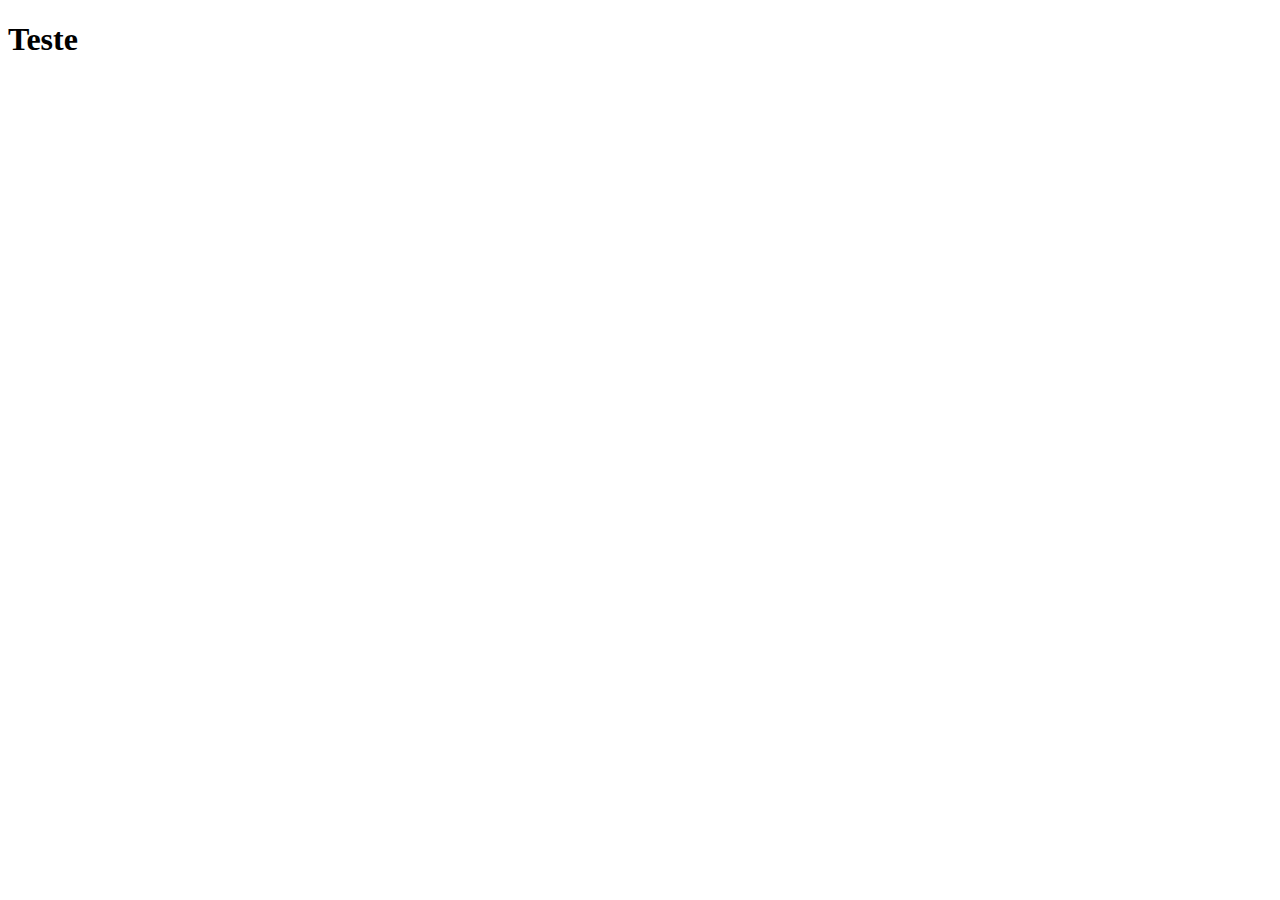
==== index.html @ 71e0072a "Adição index geral" ====
<!DOCTYPE html>
<html lang="en">
<head>
    <meta charset="UTF-8">
    <meta http-equiv="X-UA-Compatible" content="IE=edge">
    <meta name="viewport" content="width=device-width, initial-scale=1.0">
    <title>Teste</title>
</head>
<body>
    <h1>Teste</h1>
</body>
</html>
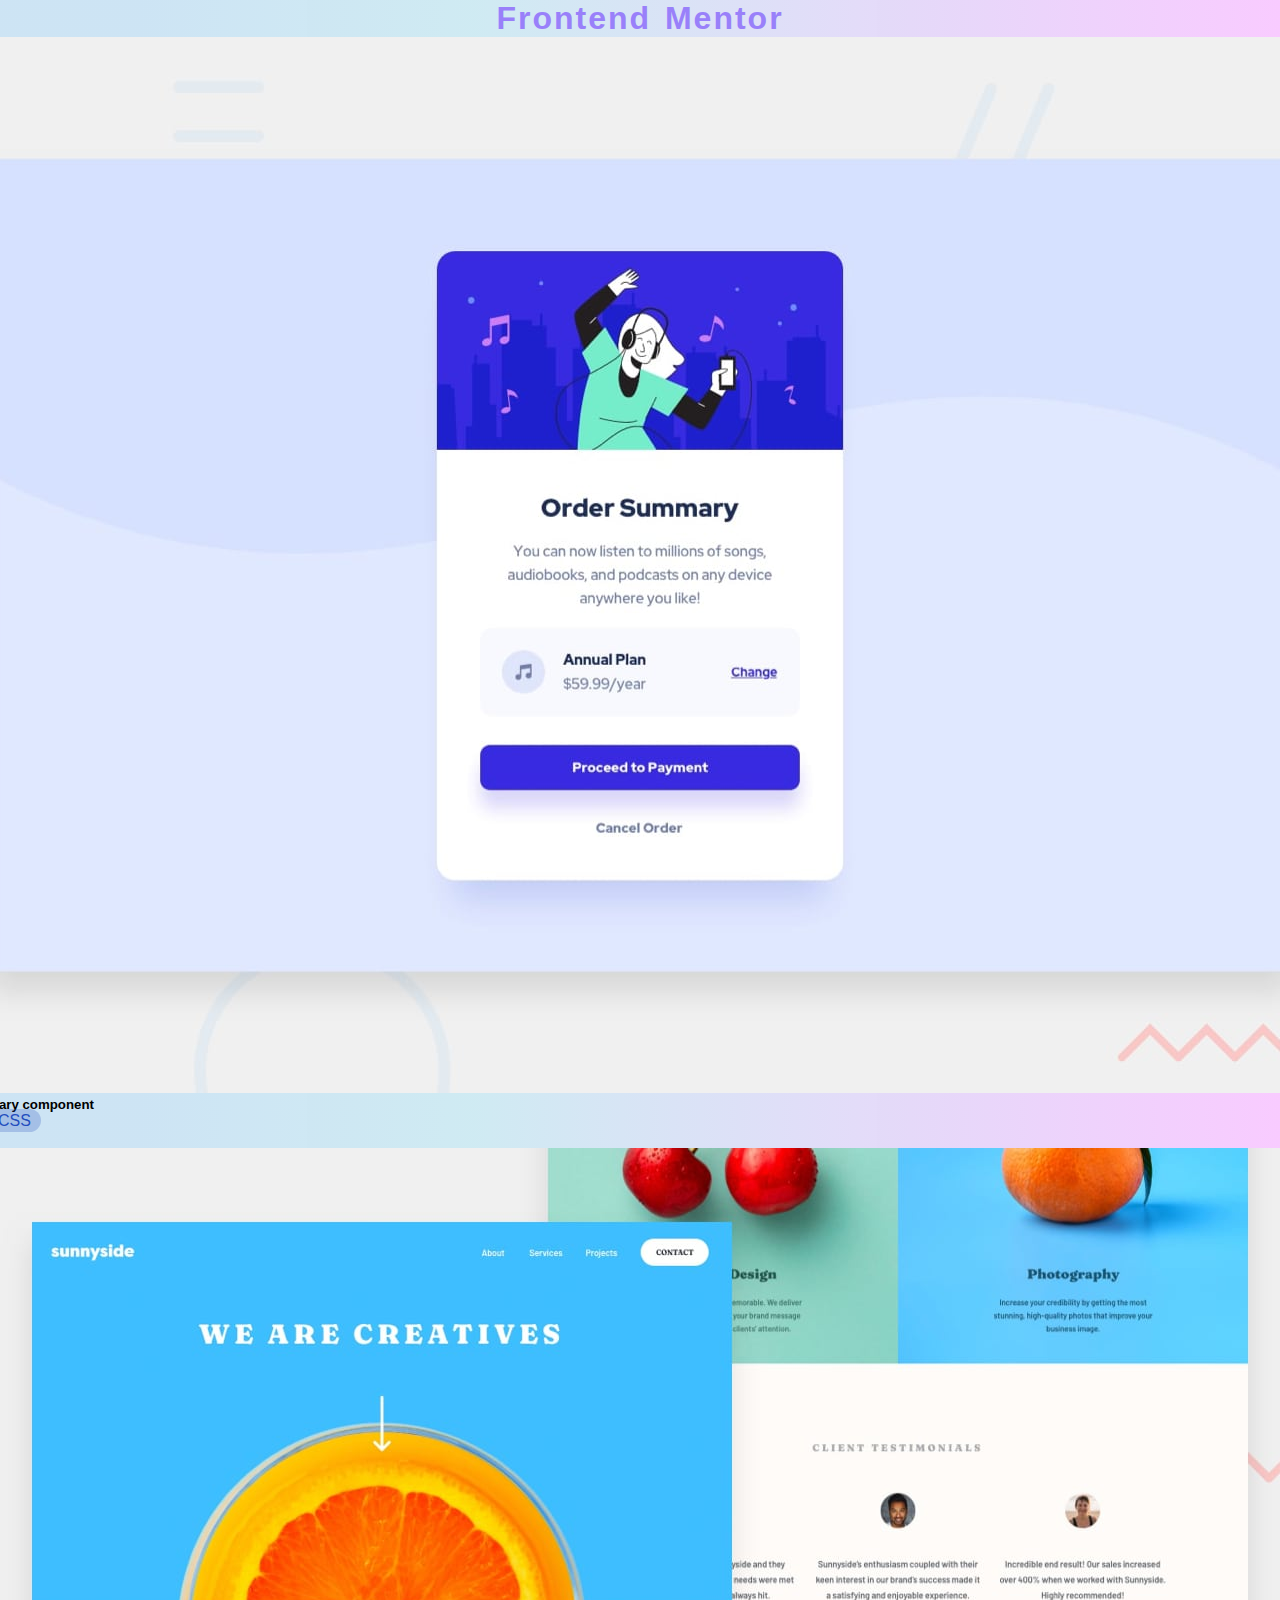
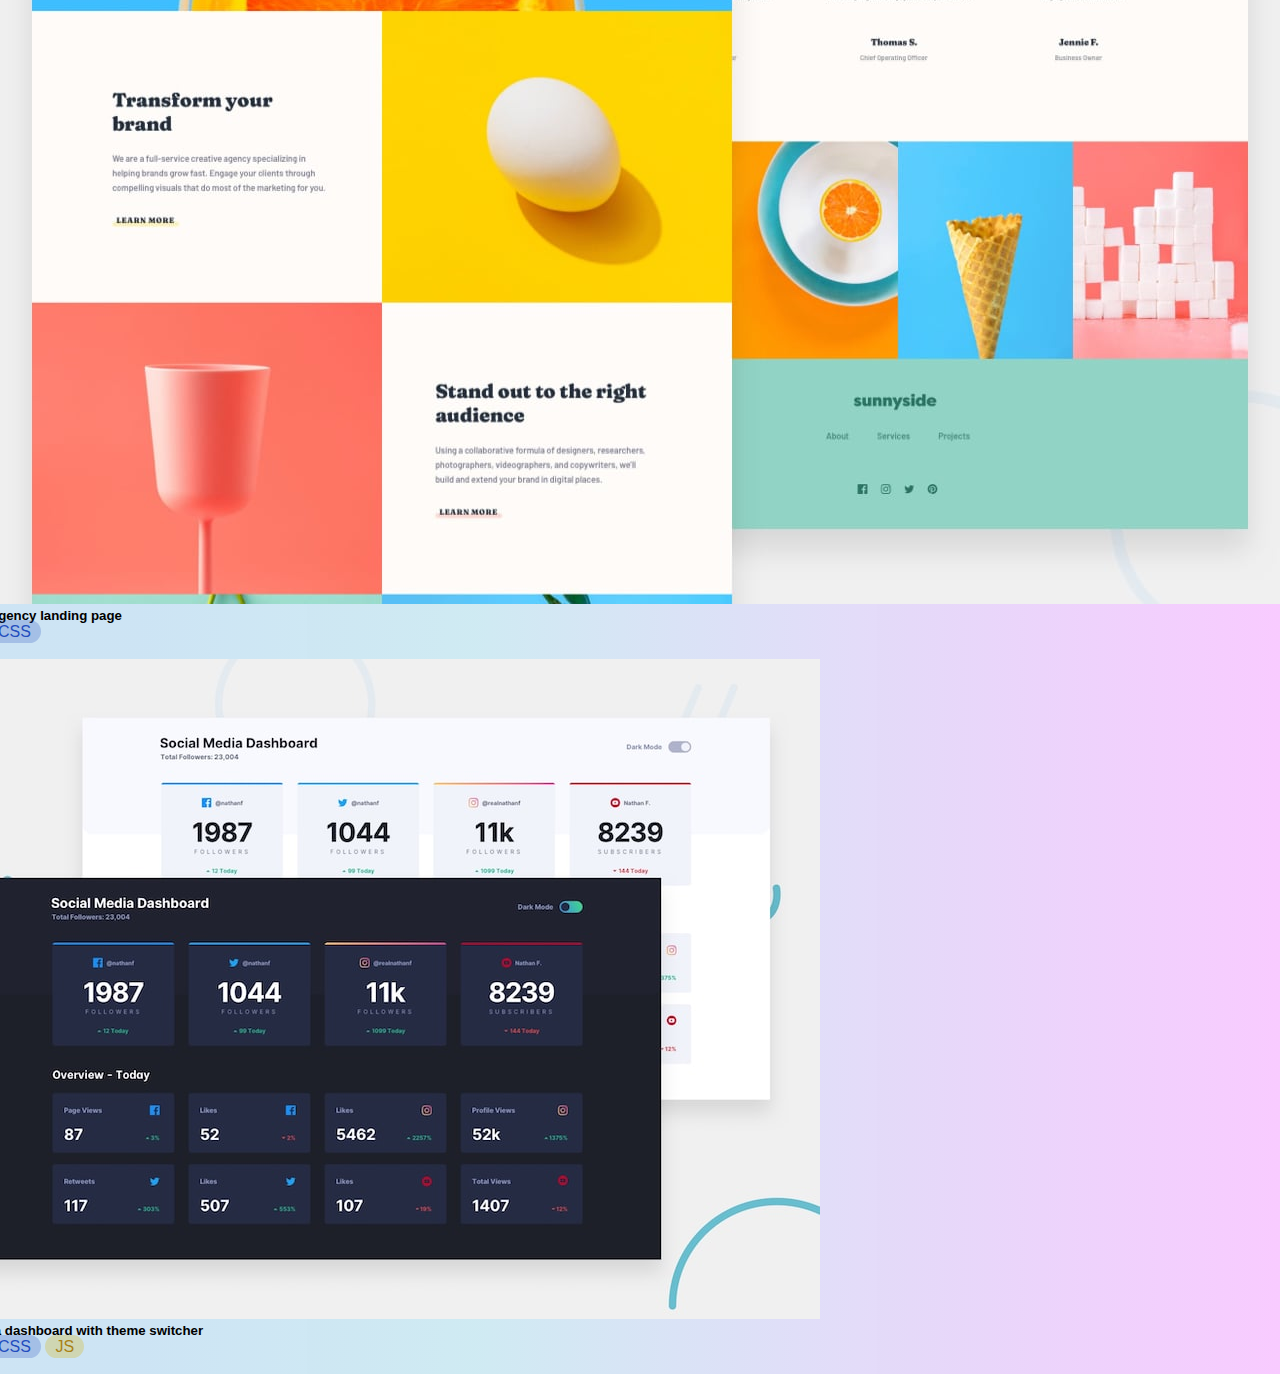
==== commit ff7fe092: "index com listagem de projetos" ====
--- a/index.html
+++ b/index.html
@@ -4,9 +4,56 @@
     <meta charset="UTF-8">
     <meta http-equiv="X-UA-Compatible" content="IE=edge">
     <meta name="viewport" content="width=device-width, initial-scale=1.0">
-    <title>Teste</title>
+    <title>Frontend Mentor</title>
+    <link href="https://cdn.jsdelivr.net/npm/bootstrap@5.1.3/dist/css/bootstrap.min.css" rel="stylesheet" integrity="sha384-1BmE4kWBq78iYhFldvKuhfTAU6auU8tT94WrHftjDbrCEXSU1oBoqyl2QvZ6jIW3" crossorigin="anonymous">
+    <link rel="stylesheet" type="text/css" href="style.css">
+    <script src="https://cdn.jsdelivr.net/npm/bootstrap@5.1.3/dist/js/bootstrap.bundle.min.js" integrity="sha384-ka7Sk0Gln4gmtz2MlQnikT1wXgYsOg+OMhuP+IlRH9sENBO0LRn5q+8nbTov4+1p" crossorigin="anonymous" defer></script>
 </head>
 <body>
-    <h1>Teste</h1>
+    <div class="container-fluid">
+        <h1 class="mt-5 mb-5 title">Frontend Mentor</h1>
+        <div class="row mt-3">
+            <div class="col-12 col-md-6 col-lg-3">
+                <div class="col-12 card">
+                    <img class="card-img-top" src="desafio-01/design/desktop-preview.jpg" alt="Card image cap">
+                    <div class="card-body">
+                    <h5 class="card-title">Order summary component &nbsp;&nbsp;&nbsp;&nbsp;&nbsp;&nbsp;&nbsp;</h5>
+                    <div class="categories">
+                        <label class="label-html">HTML</label>
+                        <label class="label-css">CSS</label>
+                    </div>
+                    <a href="https://bruna-nunes.github.io/frontendmentor/desafio-01/" class="btn btn-primary">Ver projeto</a>
+                    </div>
+                </div>
+            </div>
+            <div class="col-12 col-md-6 col-lg-3">
+                <div class="col-12 card">
+                    <img class="card-img-top" src="desafio-02/design/desktop-preview.jpg" alt="Card image cap">
+                    <div class="card-body">
+                        <h5 class="card-title">Sunnyside agency landing page</h5>
+                        <div class="categories">
+                            <label class="label-html">HTML</label>
+                            <label class="label-css">CSS</label>
+                        </div>
+                        <a href="https://bruna-nunes.github.io/frontendmentor/desafio-02/" class="btn btn-primary">Ver projeto</a>
+                    </div>
+                </div>
+            </div>
+            <div class="col-12 col-md-6 col-lg-3">
+                <div class="col-12 card">
+                    <img class="card-img-top" src="desafio-03/design/desktop-preview.jpg" alt="Card image cap">
+                    <div class="card-body">
+                        <h5 class="card-title">Social media dashboard with theme switcher</h5>
+                        <div class="categories">
+                            <label class="label-html">HTML</label>
+                            <label class="label-css">CSS</label>
+                            <label class="label-js">JS</label>
+                        </div>
+                        <a href="https://bruna-nunes.github.io/frontendmentor/desafio-03/" class="btn btn-primary">Ver projeto</a>
+                    </div>
+                </div>
+            </div>
+        </div>
+    </div>
 </body>
 </html>--- a/style.css
+++ b/style.css
@@ -0,0 +1,60 @@
+* {
+    margin: 0;
+    padding: 0;
+}
+
+body {
+    font-family: 'Inter', sans-serif;
+    background: rgb(0,118,200);
+    background: linear-gradient(90deg, rgba(0,118,200,0.196516106442577) 11%, rgba(16,153,193,0.19931722689075626) 37%, rgba(222,0,255,0.2049194677871149) 100%);
+}
+
+.container-fluid {
+    display: flex;
+    justify-content: center;
+    flex-direction: column;
+    align-items: center;
+}
+
+.title {
+    font-weight: 900;
+    color: #9980FA;
+    letter-spacing: 2px;
+    word-spacing: 3px;
+}
+
+.card {
+    border-radius: 10px;
+}
+
+label {
+    padding: 3px 10px 3px 10px;
+    border-radius: 15px;
+}
+
+
+.label-html {
+    color: rgb(211, 81, 72);
+    background-color: rgba(211, 81, 72, 0.267);
+}
+
+.label-css {
+    color: rgb(35, 77, 190);
+    background-color: rgba(35, 76, 190, 0.24);
+}
+
+.label-js {
+    color: rgb(168, 129, 20);
+    background-color: rgba(214, 179, 22, 0.295);
+}
+
+.btn-primary {
+    margin-top: 20px;
+    background-color: #9980FA;
+    border: none;
+    border-radius: 20px;
+}
+
+.btn-primary:hover {
+    background-color: #8169e4;
+}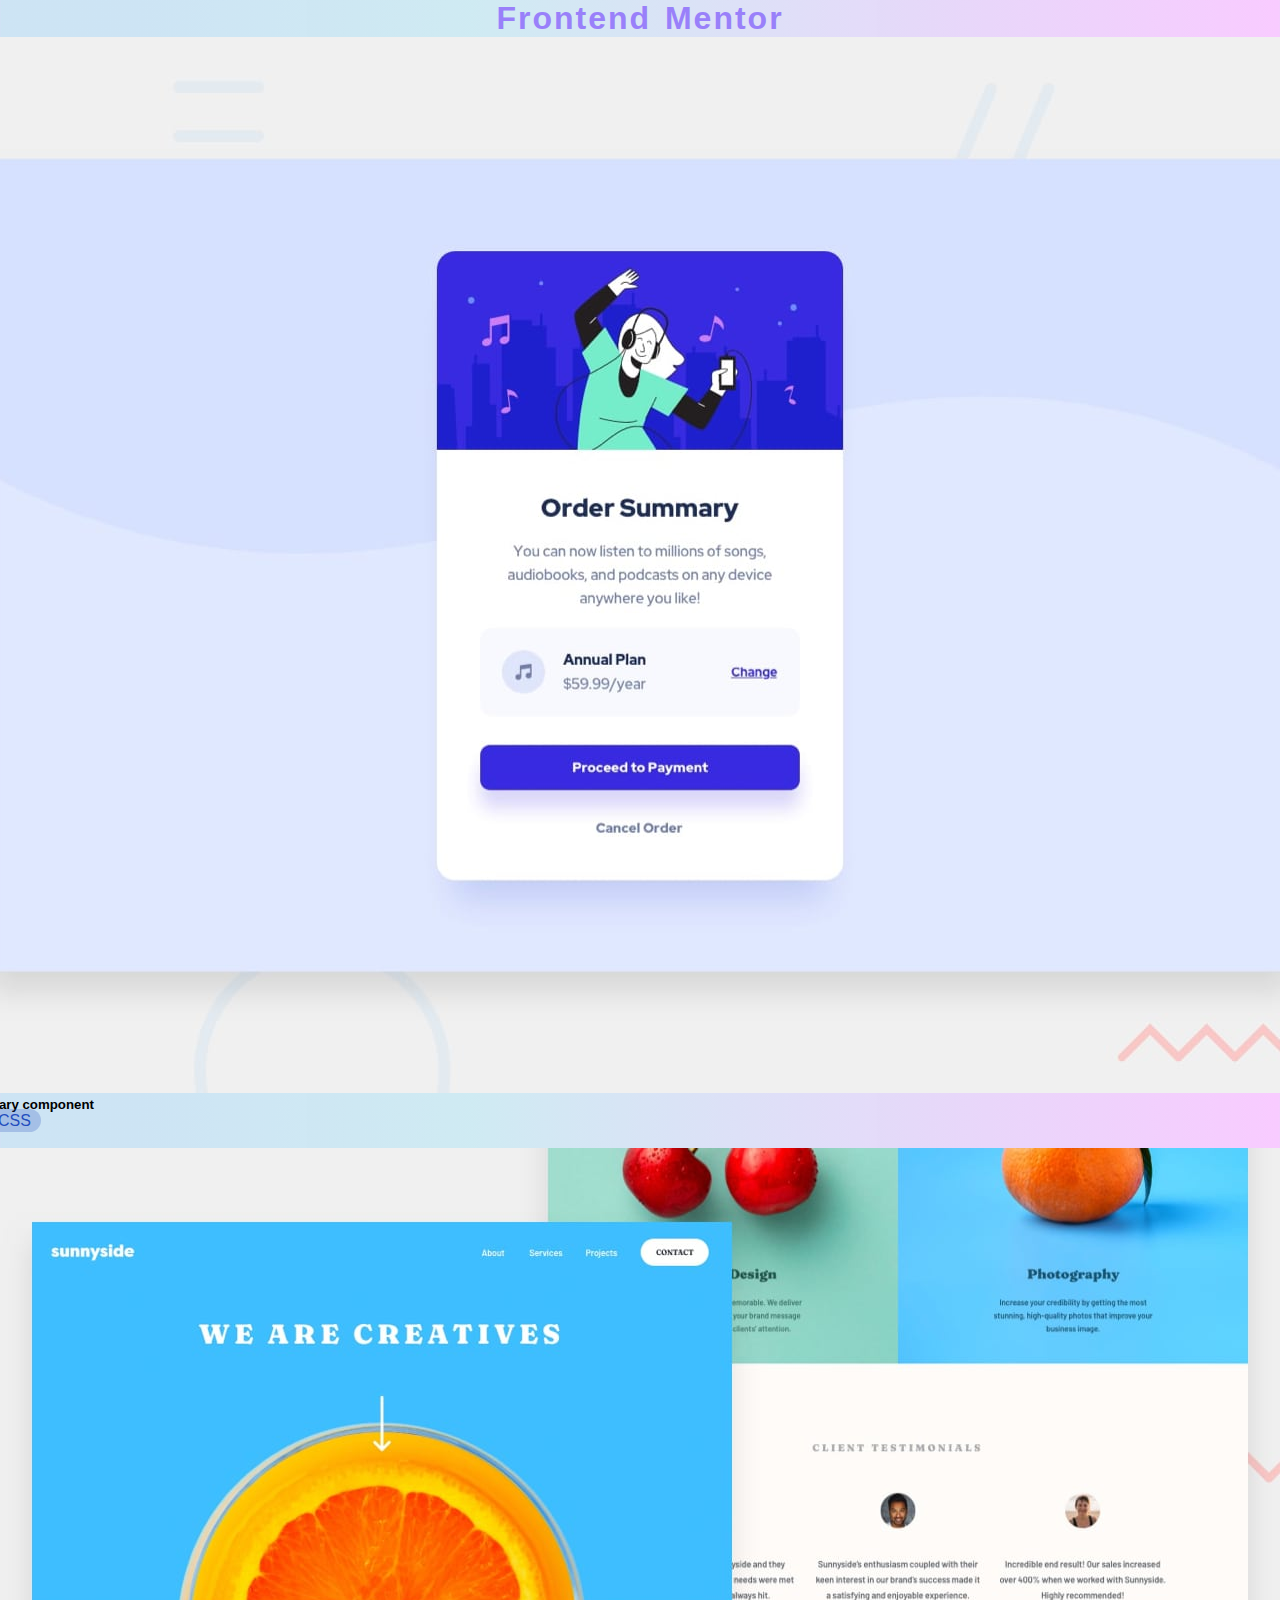
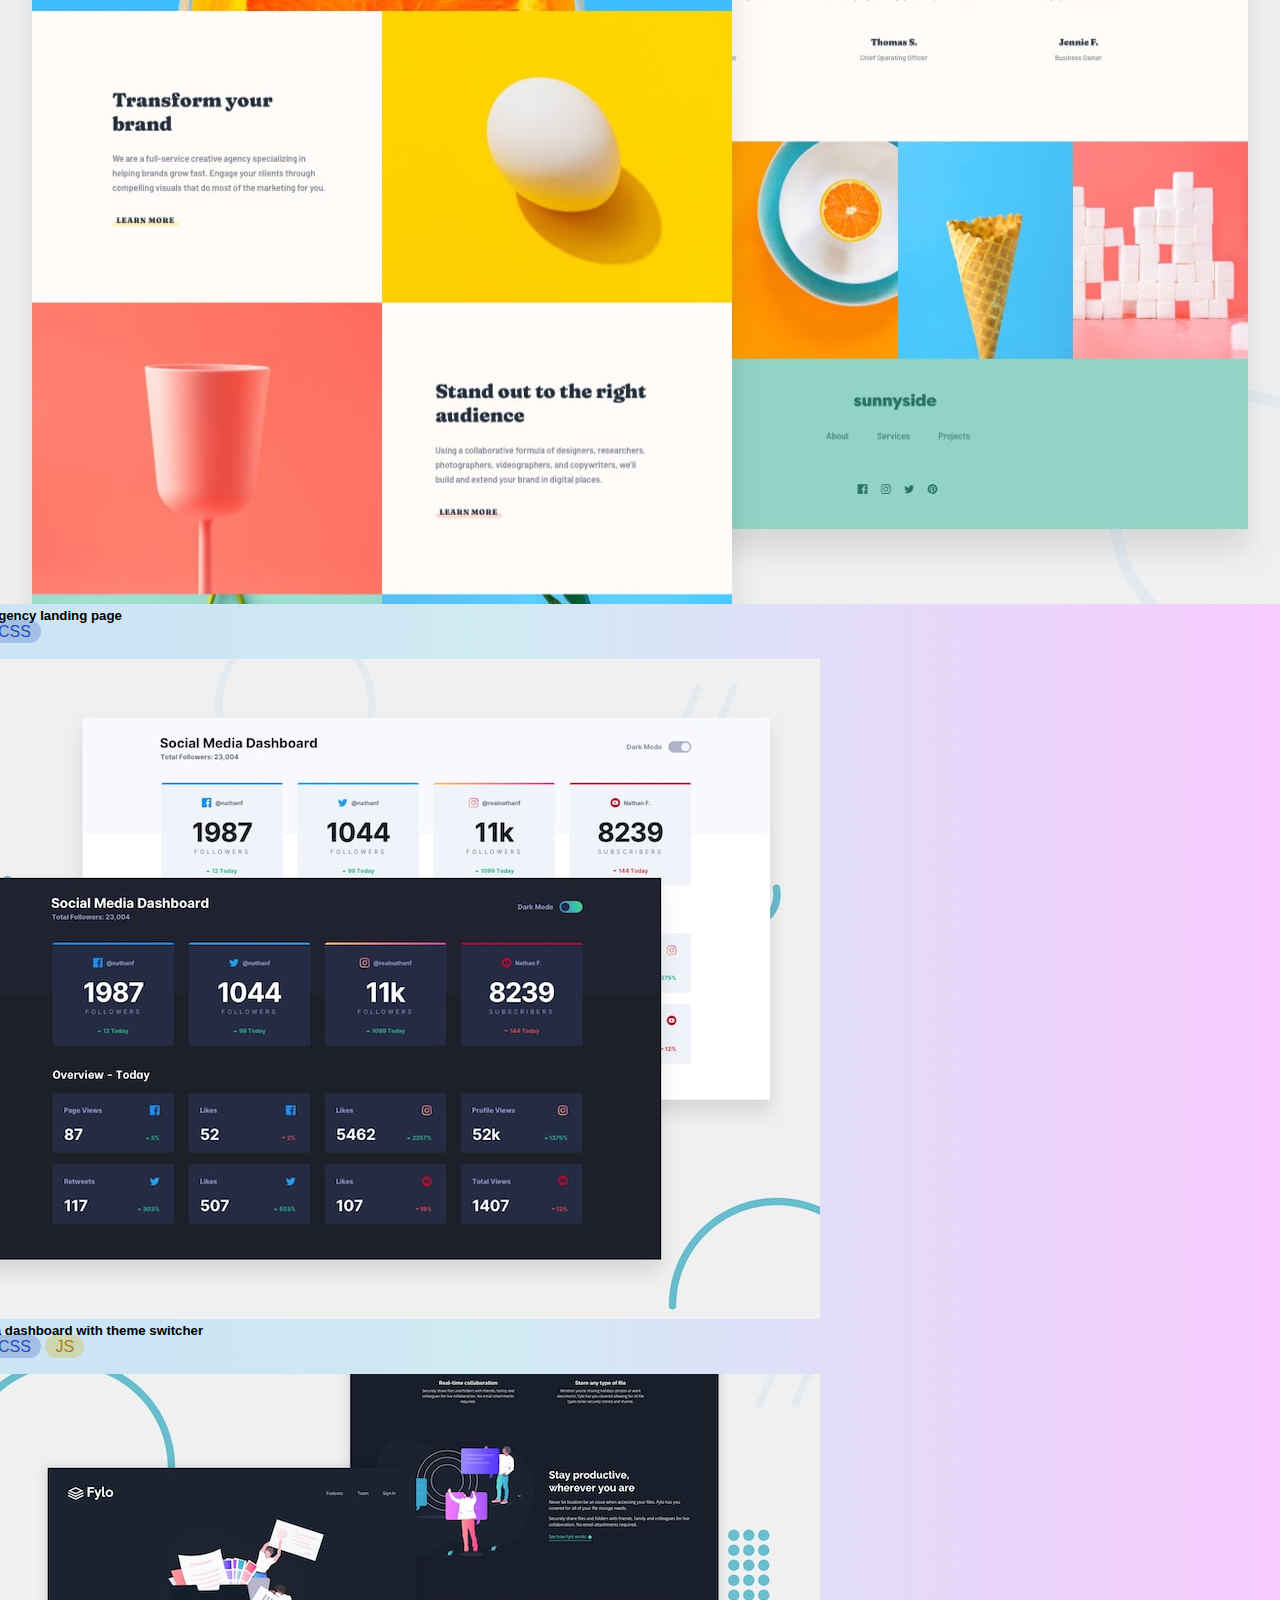
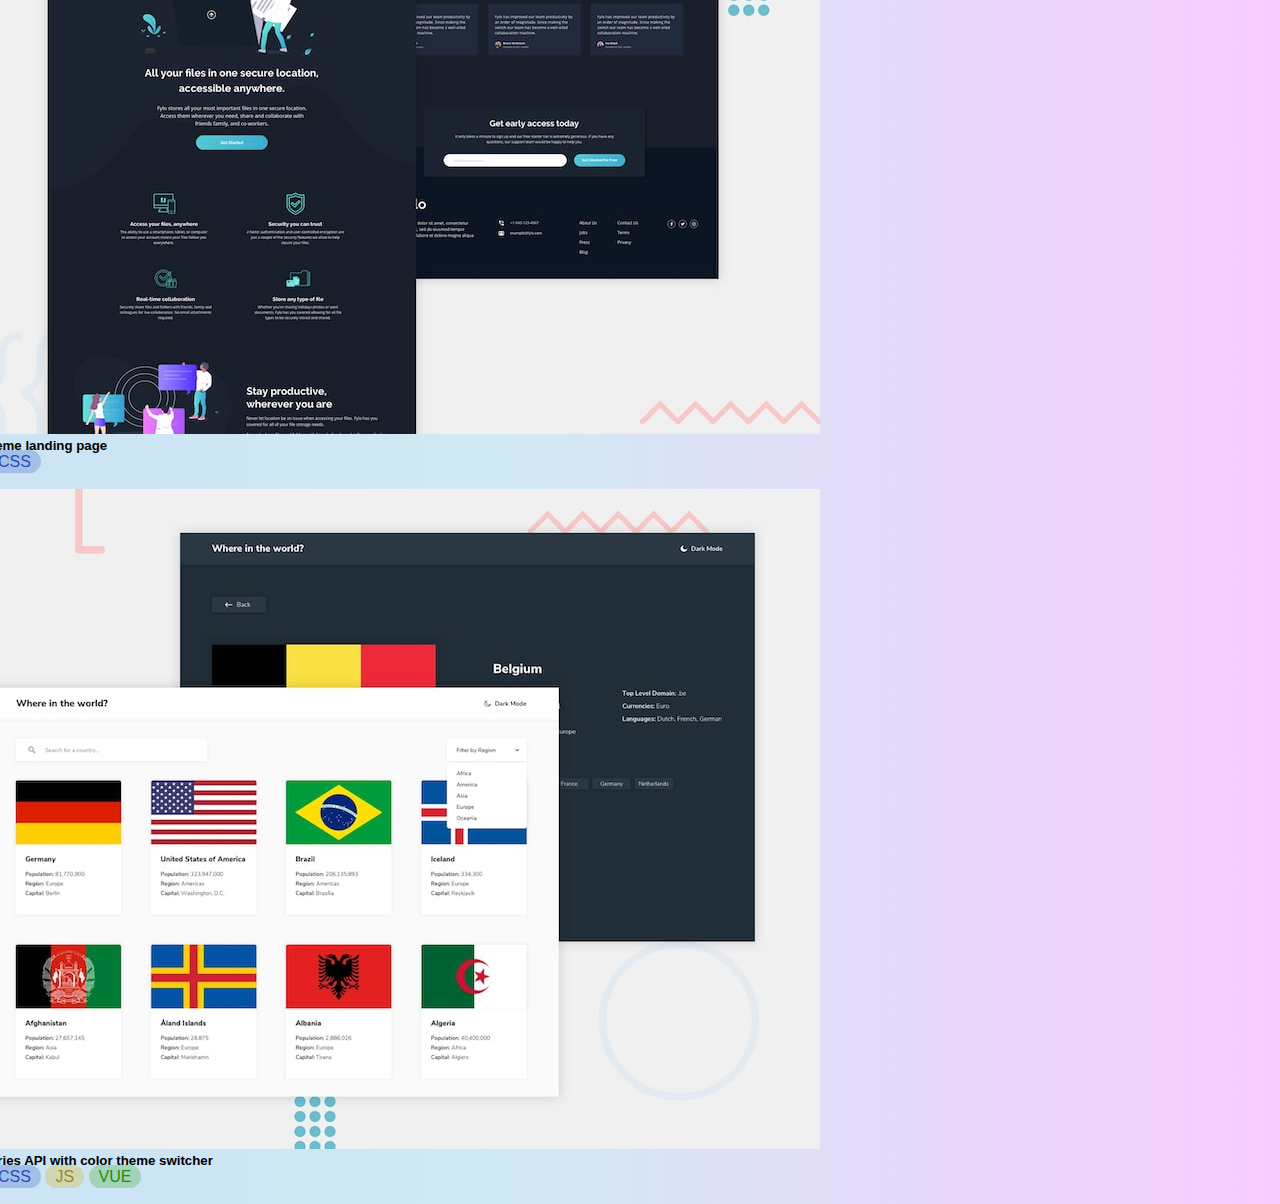
==== commit 75fc7918: "Desafio 5 - REST Countries API with color theme switcher" ====
--- a/index.html
+++ b/index.html
@@ -14,7 +14,7 @@
         <h1 class="mt-5 mb-5 title">Frontend Mentor</h1>
         <div class="row mt-3">
             <div class="col-12 col-md-6 col-lg-3">
-                <div class="col-12 card">
+                <div class="col-12 card mt-3">
                     <img class="card-img-top" src="desafio-01/design/desktop-preview.jpg" alt="Card image cap">
                     <div class="card-body">
                     <h5 class="card-title">Order summary component &nbsp;&nbsp;&nbsp;&nbsp;&nbsp;&nbsp;&nbsp;</h5>
@@ -27,7 +27,7 @@
                 </div>
             </div>
             <div class="col-12 col-md-6 col-lg-3">
-                <div class="col-12 card">
+                <div class="col-12 card mt-3">
                     <img class="card-img-top" src="desafio-02/design/desktop-preview.jpg" alt="Card image cap">
                     <div class="card-body">
                         <h5 class="card-title">Sunnyside agency landing page</h5>
@@ -40,7 +40,7 @@
                 </div>
             </div>
             <div class="col-12 col-md-6 col-lg-3">
-                <div class="col-12 card">
+                <div class="col-12 card mt-3">
                     <img class="card-img-top" src="desafio-03/design/desktop-preview.jpg" alt="Card image cap">
                     <div class="card-body">
                         <h5 class="card-title">Social media dashboard with theme switcher</h5>
@@ -53,6 +53,34 @@
                     </div>
                 </div>
             </div>
+            <div class="col-12 col-md-6 col-lg-3">
+                <div class="col-12 card mt-3">
+                    <img class="card-img-top" src="desafio-04/design/desktop-preview.jpg" alt="Card image cap">
+                    <div class="card-body">
+                        <h5 class="card-title">Fylo dark theme landing page &nbsp;&nbsp;&nbsp;&nbsp;&nbsp;&nbsp;&nbsp;</h5>
+                        <div class="categories">
+                            <label class="label-html">HTML</label>
+                            <label class="label-css">CSS</label>
+                        </div>
+                        <a href="https://bruna-nunes.github.io/frontendmentor/desafio-04/" class="btn btn-primary">Ver projeto</a>
+                    </div>
+                </div>
+            </div>
+            <div class="col-12 col-md-6 col-lg-3">
+                <div class="col-12 card mt-3">
+                    <img class="card-img-top" src="desafio-05/design/desktop-preview.jpg" alt="Card image cap">
+                    <div class="card-body">
+                        <h5 class="card-title">REST Countries API with color theme switcher</h5>
+                        <div class="categories">
+                            <label class="label-html">HTML</label>
+                            <label class="label-css">CSS</label>
+                            <label class="label-js">JS</label>
+                            <label class="label-vue">VUE</label>
+                        </div>
+                        <a href="https://bruna-nunes.github.io/frontendmentor/desafio-05/" class="btn btn-primary">Ver projeto</a>
+                    </div>
+                </div>
+            </div>
         </div>
     </div>
 </body>
--- a/style.css
+++ b/style.css
@@ -48,6 +48,12 @@
     background-color: rgba(214, 179, 22, 0.295);
 }
 
+.label-vue {
+    color: rgb(37, 139, 12);
+    background-color: rgba(50, 168, 20, 0.274);
+}
+
+
 .btn-primary {
     margin-top: 20px;
     background-color: #9980FA;
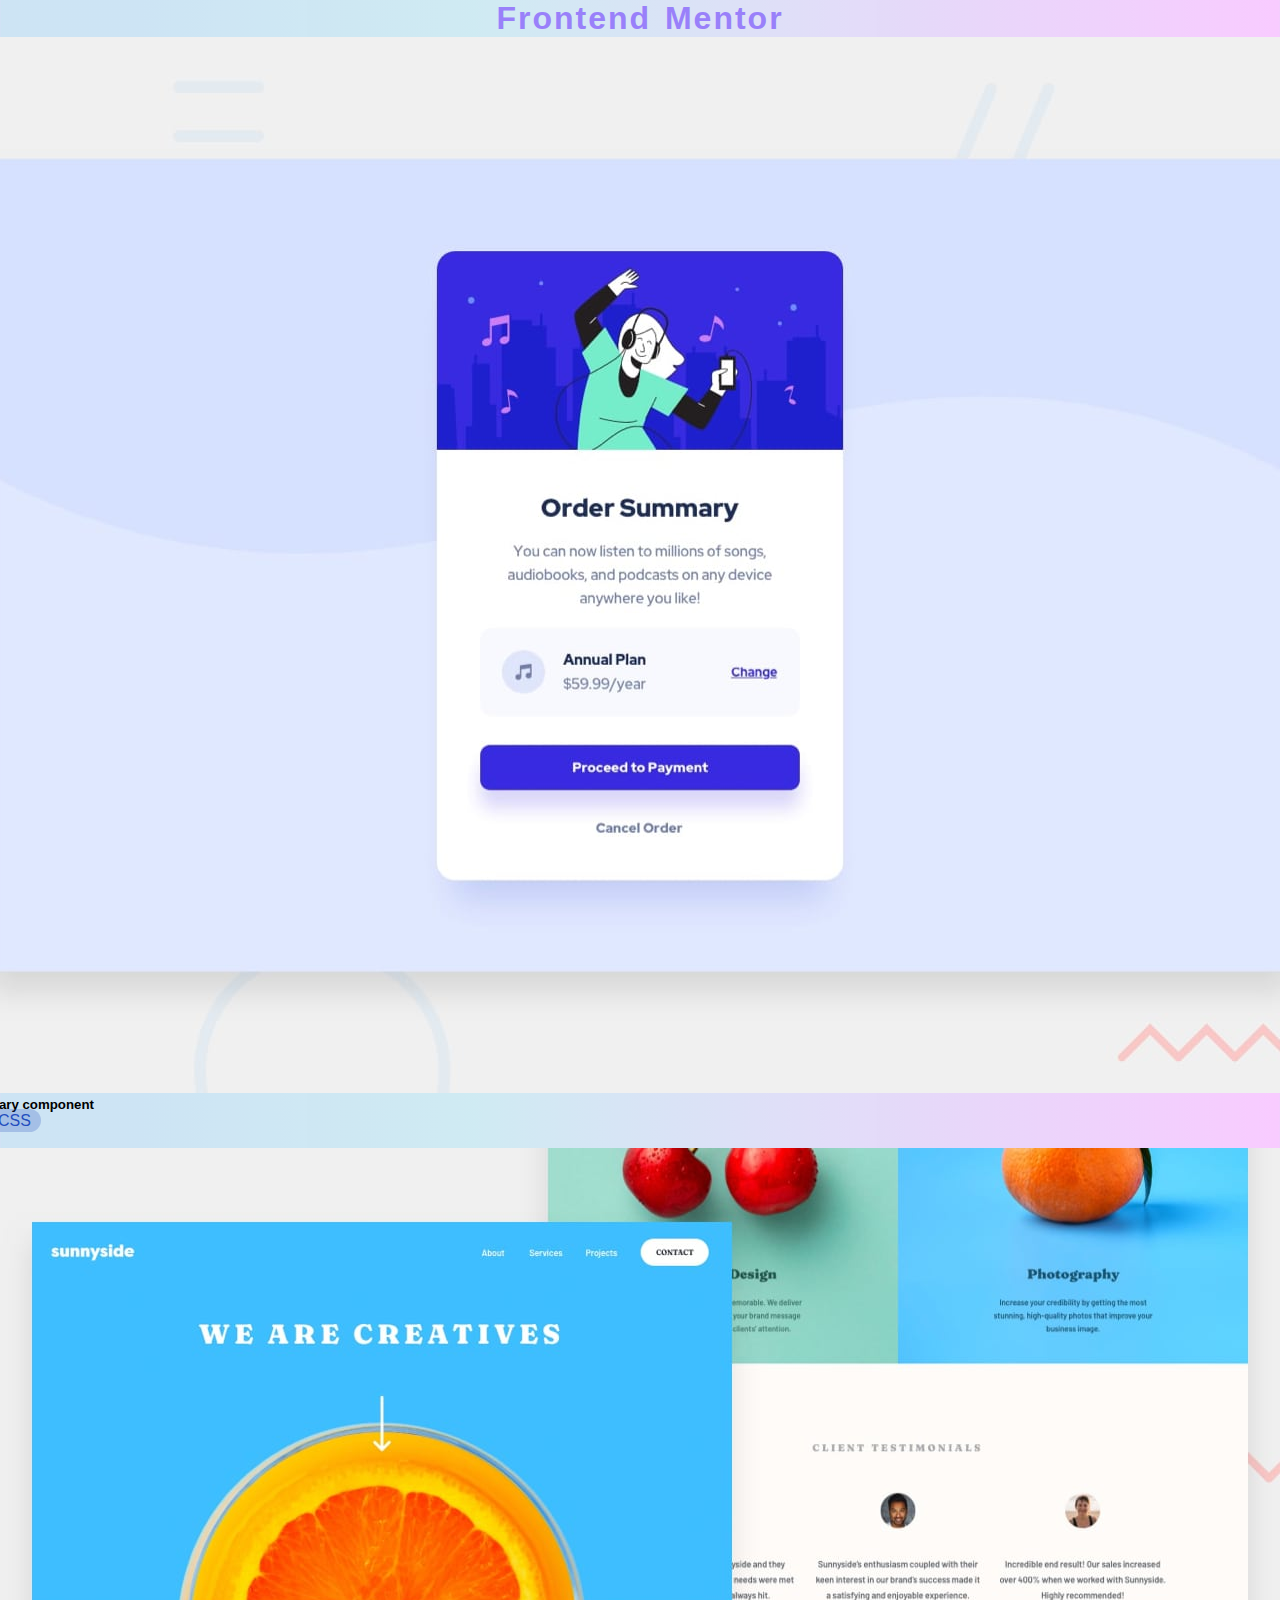
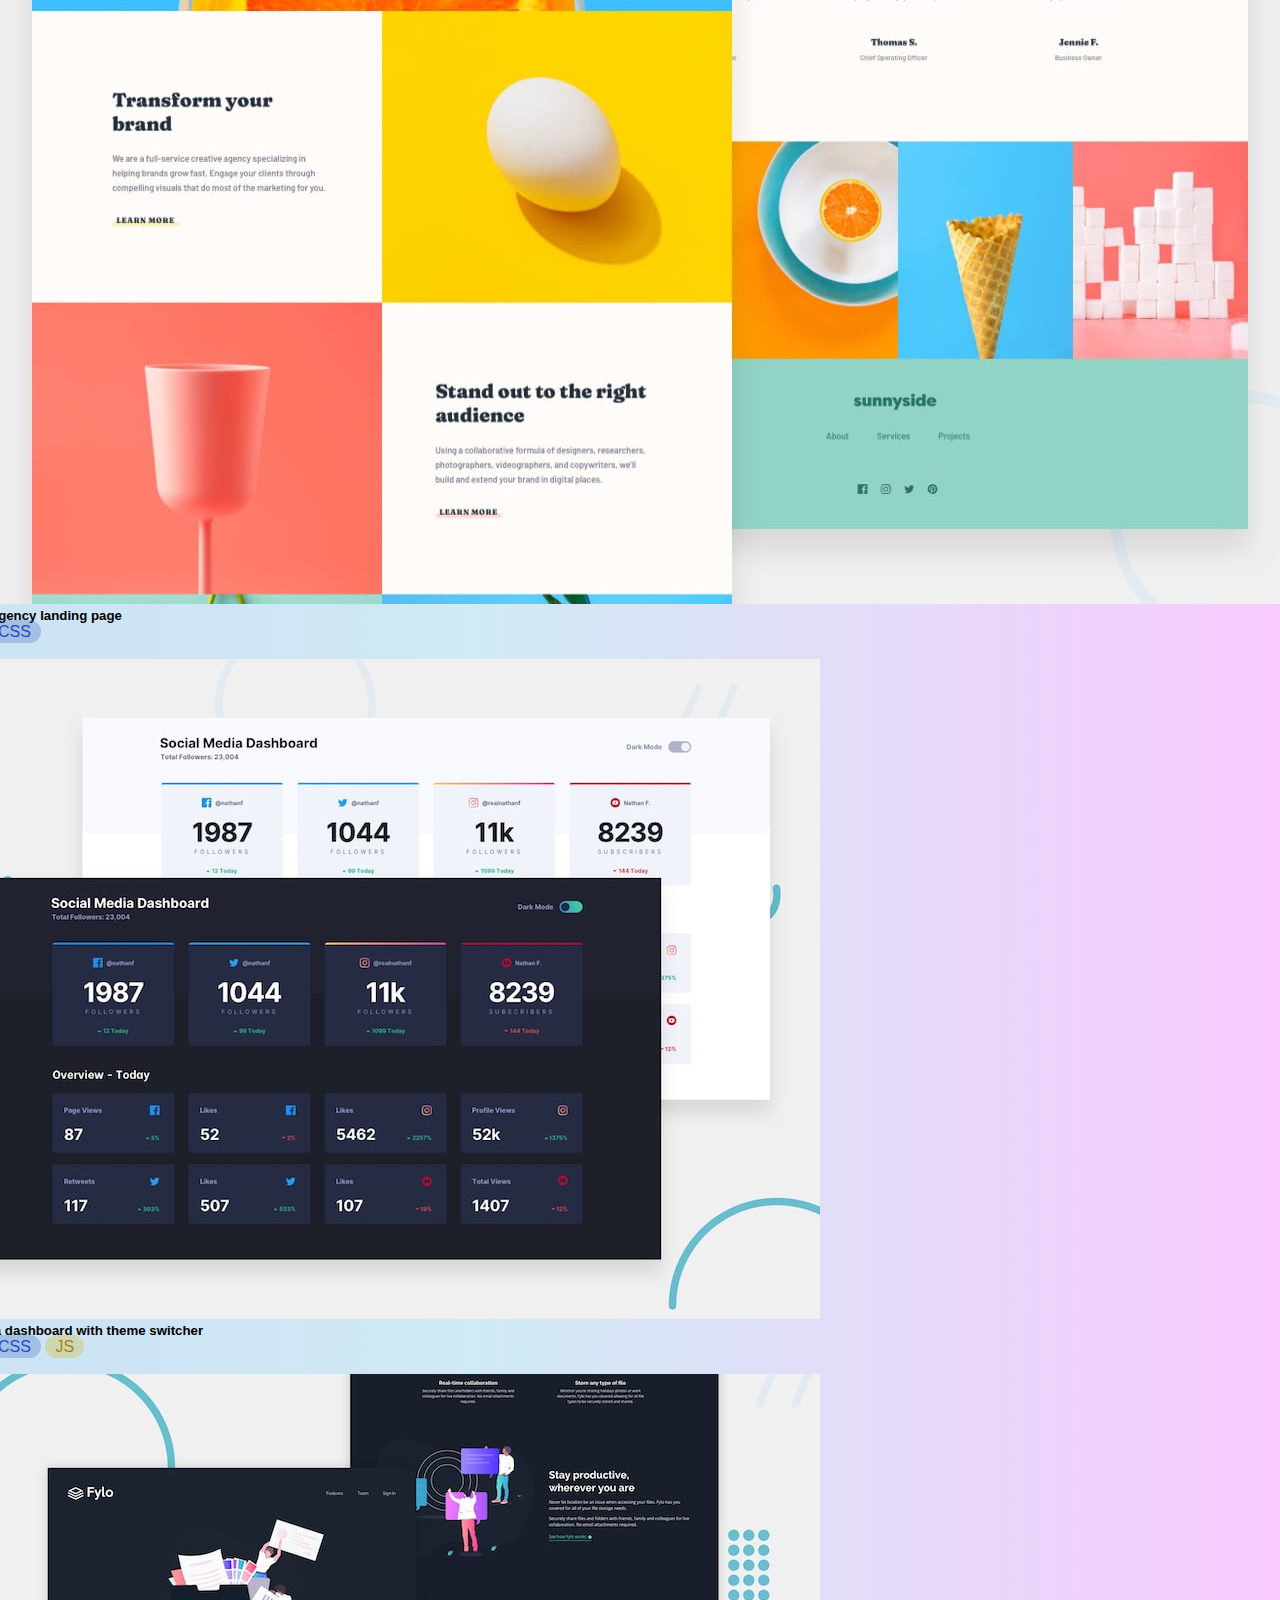
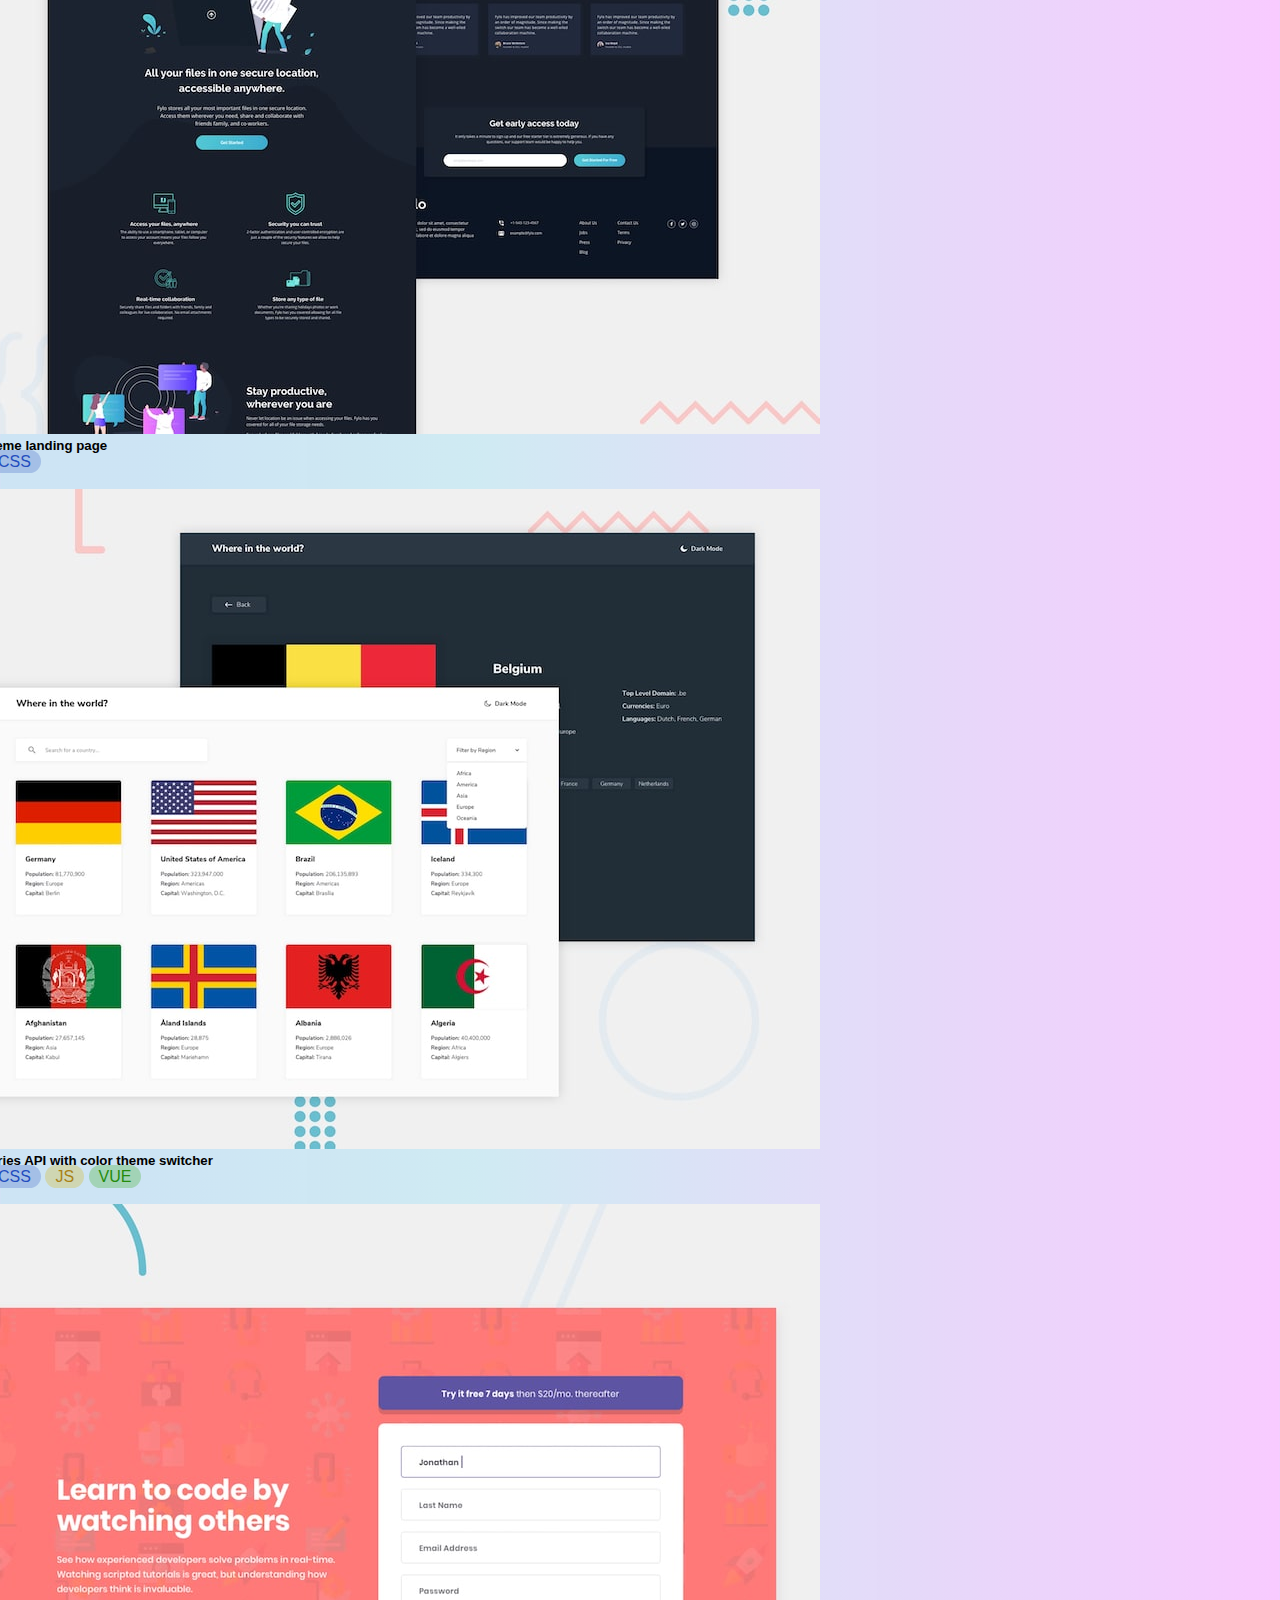
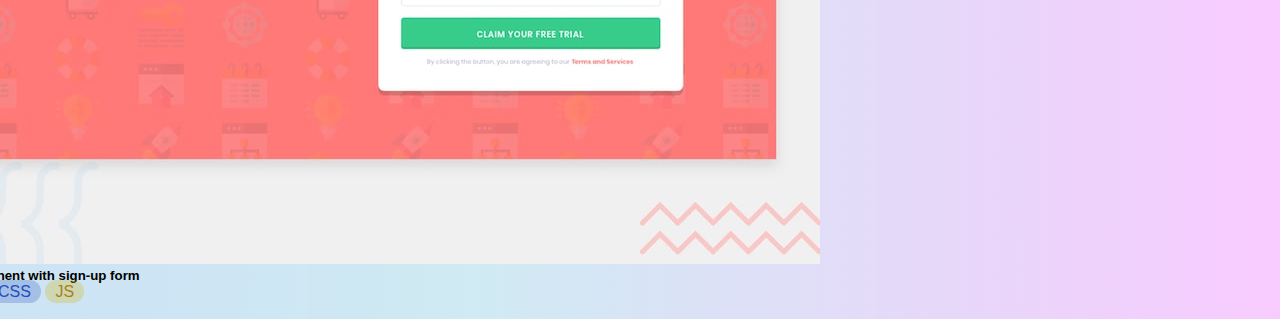
==== commit 7223173c: "Desafio 06 - Intro component with sign-up form" ====
--- a/index.html
+++ b/index.html
@@ -81,6 +81,20 @@
                     </div>
                 </div>
             </div>
+            <div class="col-12 col-md-6 col-lg-3">
+                <div class="col-12 card mt-3">
+                    <img class="card-img-top" src="desafio-06/design/desktop-preview.jpg" alt="Card image cap">
+                    <div class="card-body">
+                        <h5 class="card-title">Intro component with sign-up form</h5>
+                        <div class="categories">
+                            <label class="label-html">HTML</label>
+                            <label class="label-css">CSS</label>
+                            <label class="label-js">JS</label>
+                        </div>
+                        <a href="https://bruna-nunes.github.io/frontendmentor/desafio-06/" class="btn btn-primary">Ver projeto</a>
+                    </div>
+                </div>
+            </div>
         </div>
     </div>
 </body>
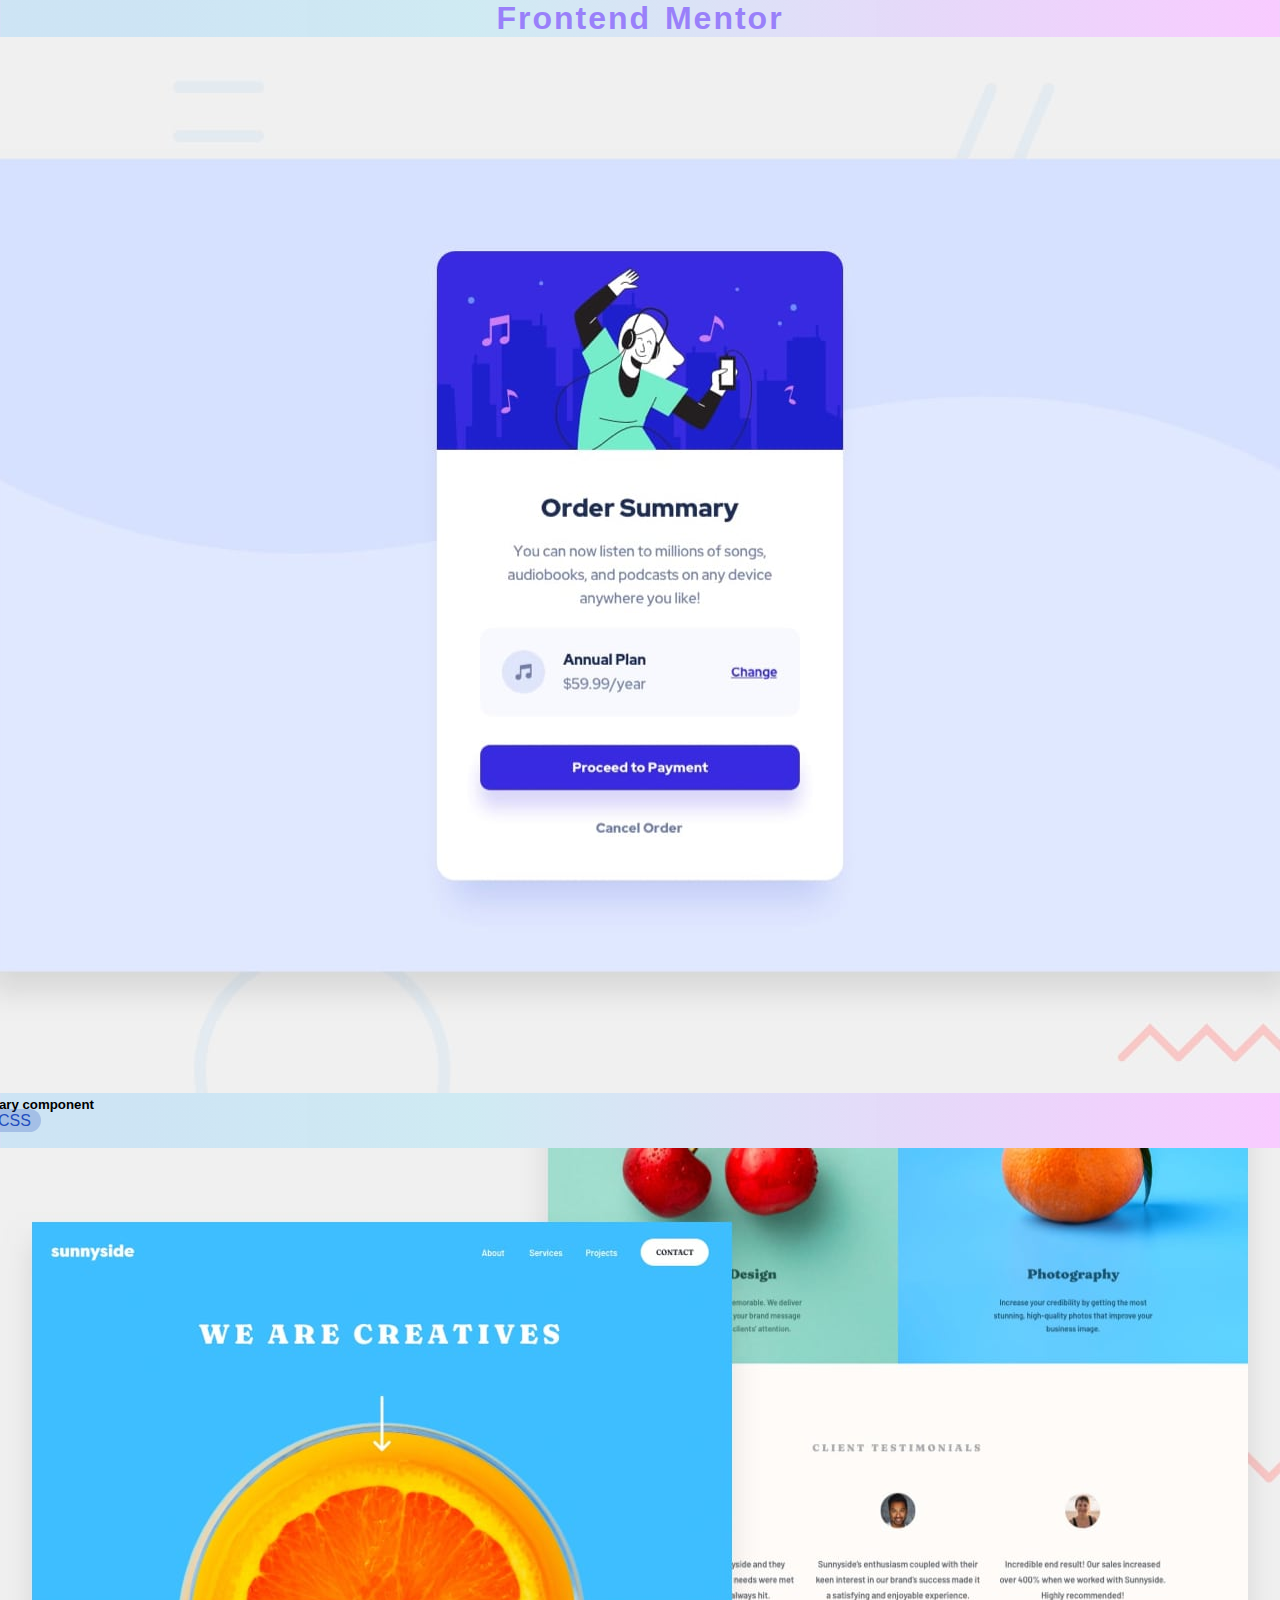
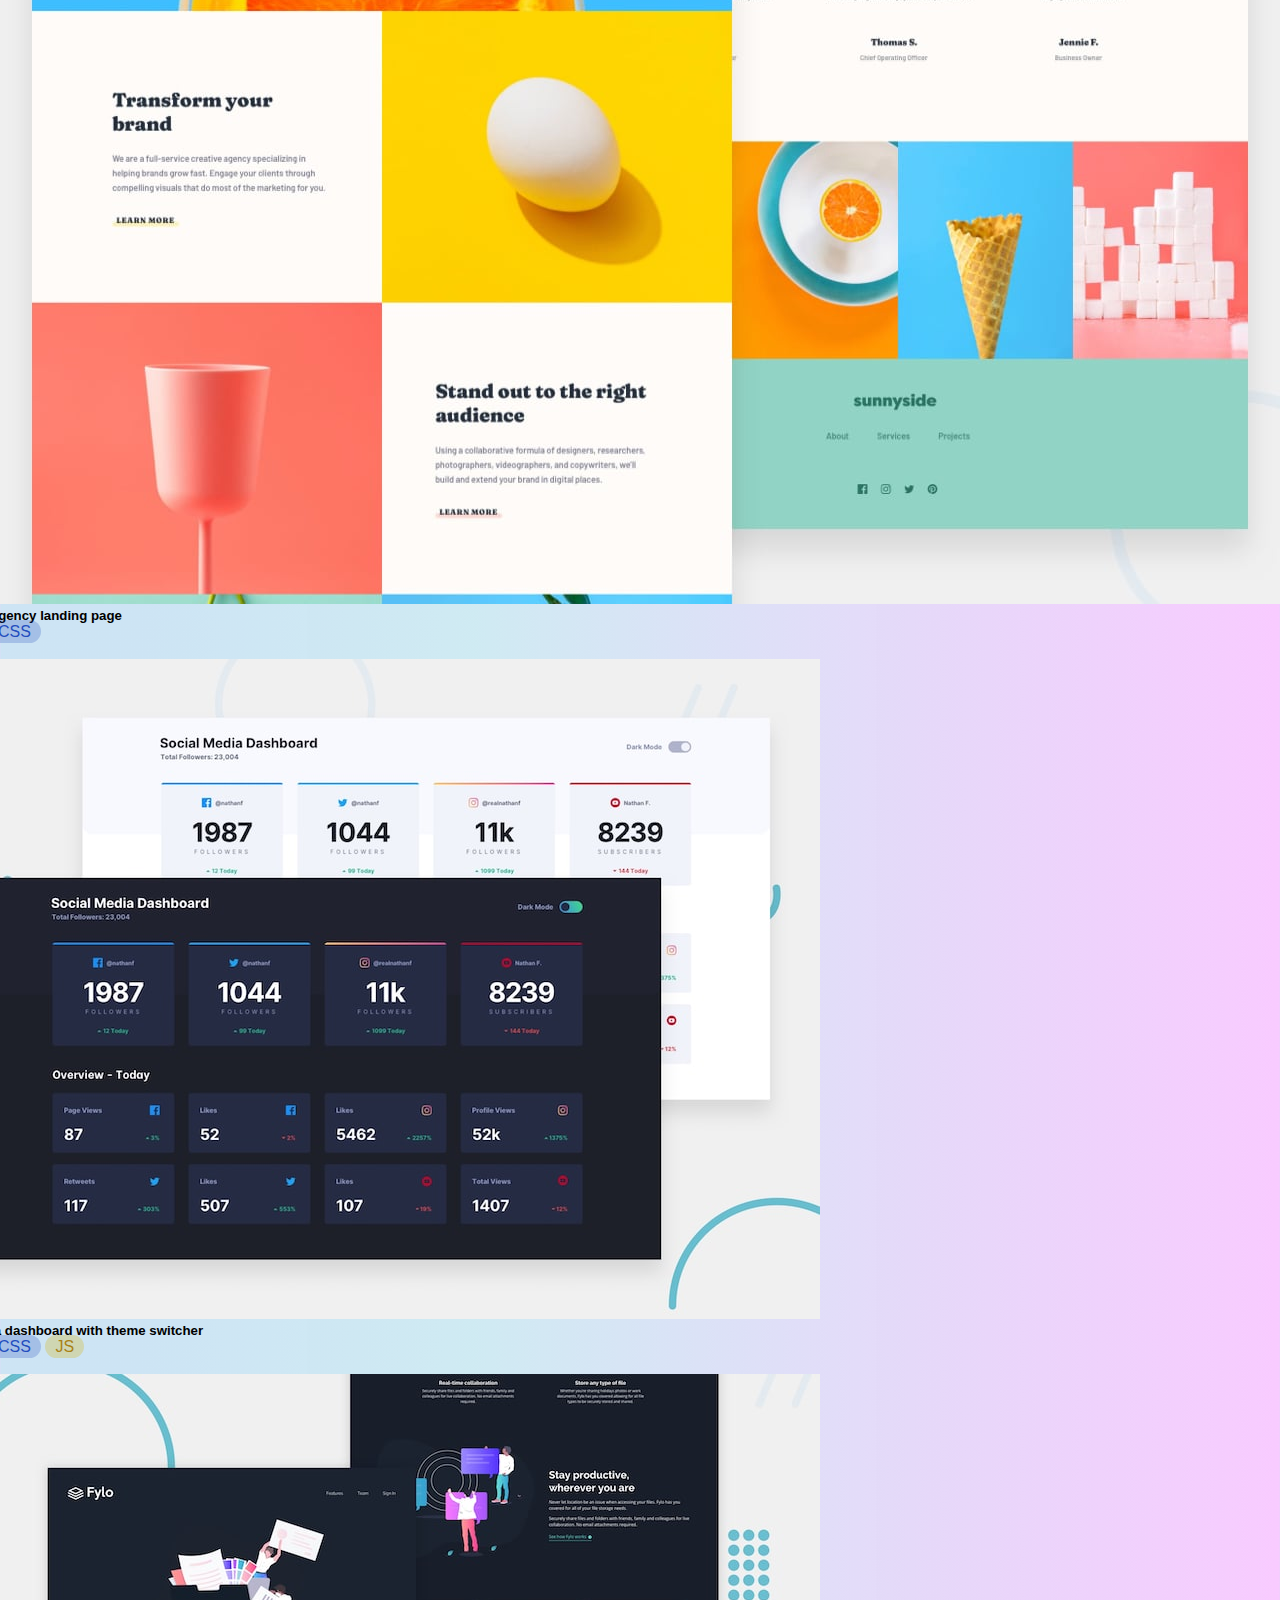
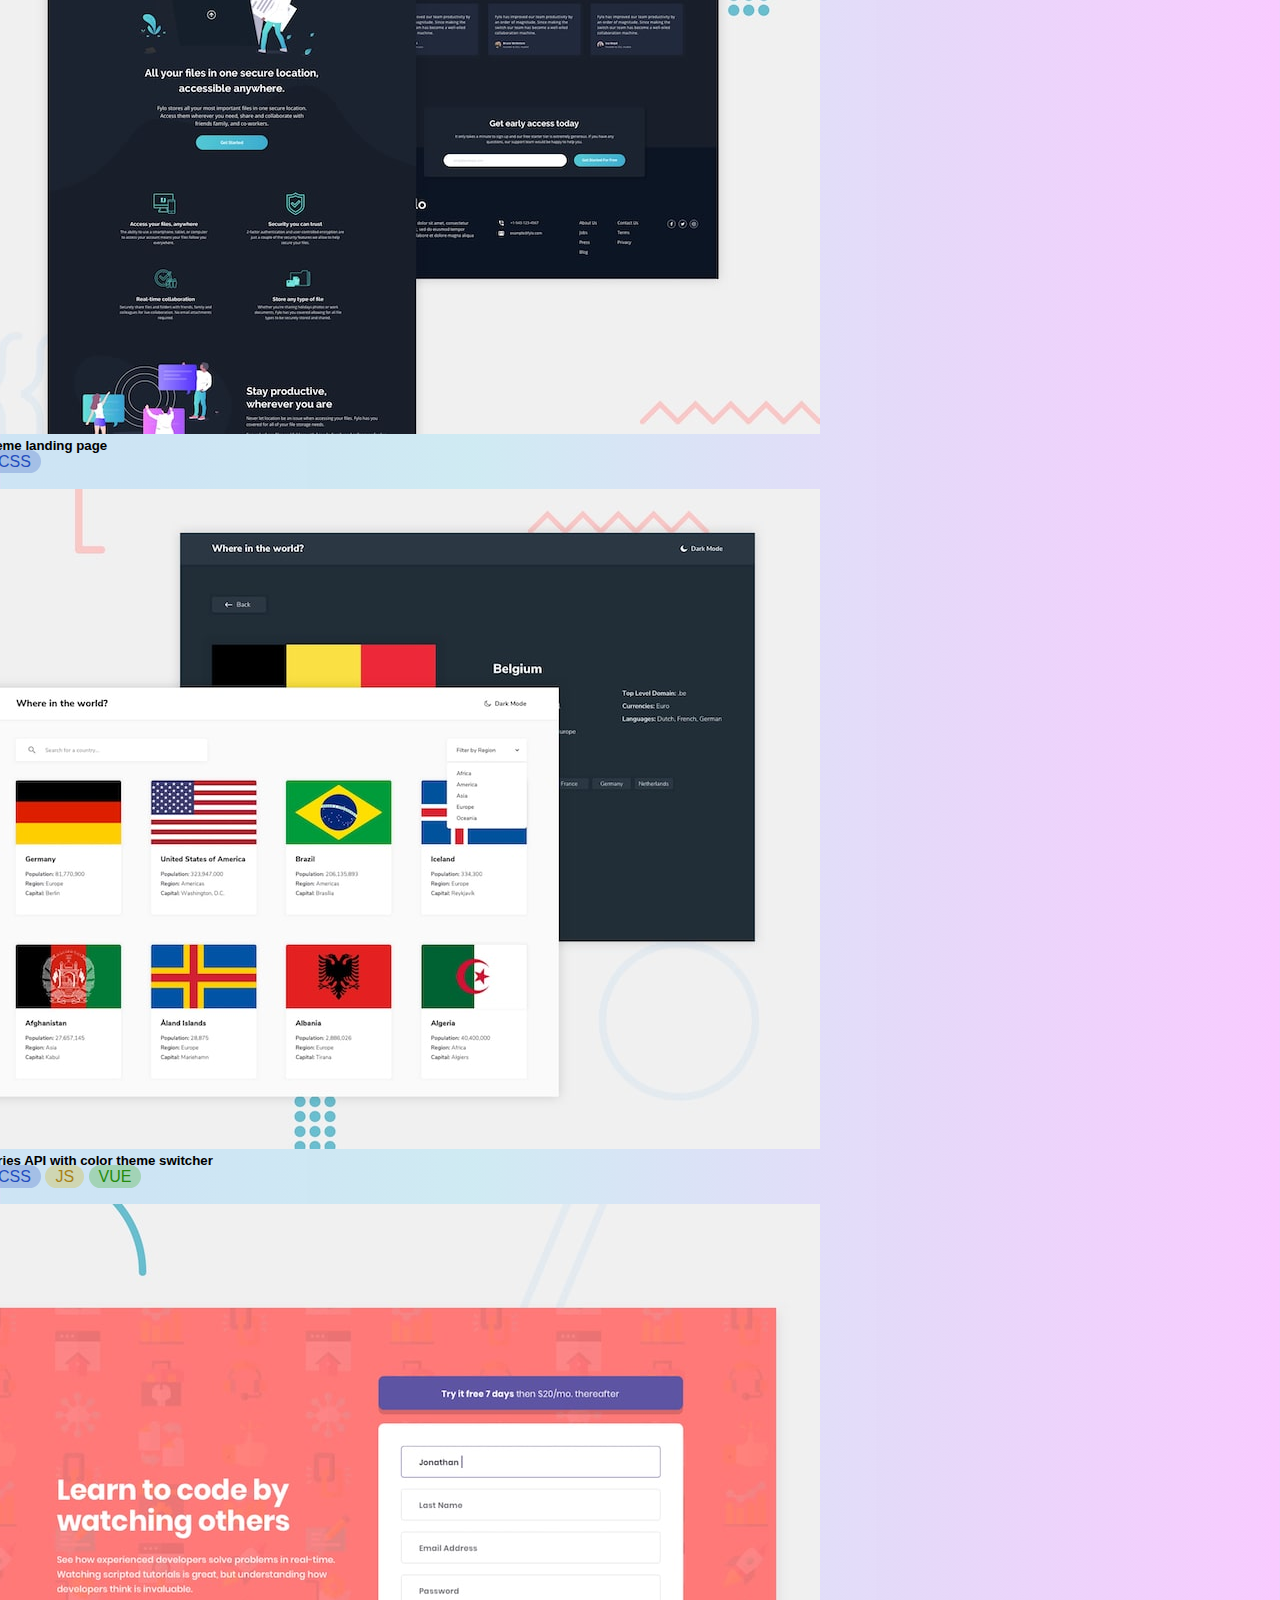
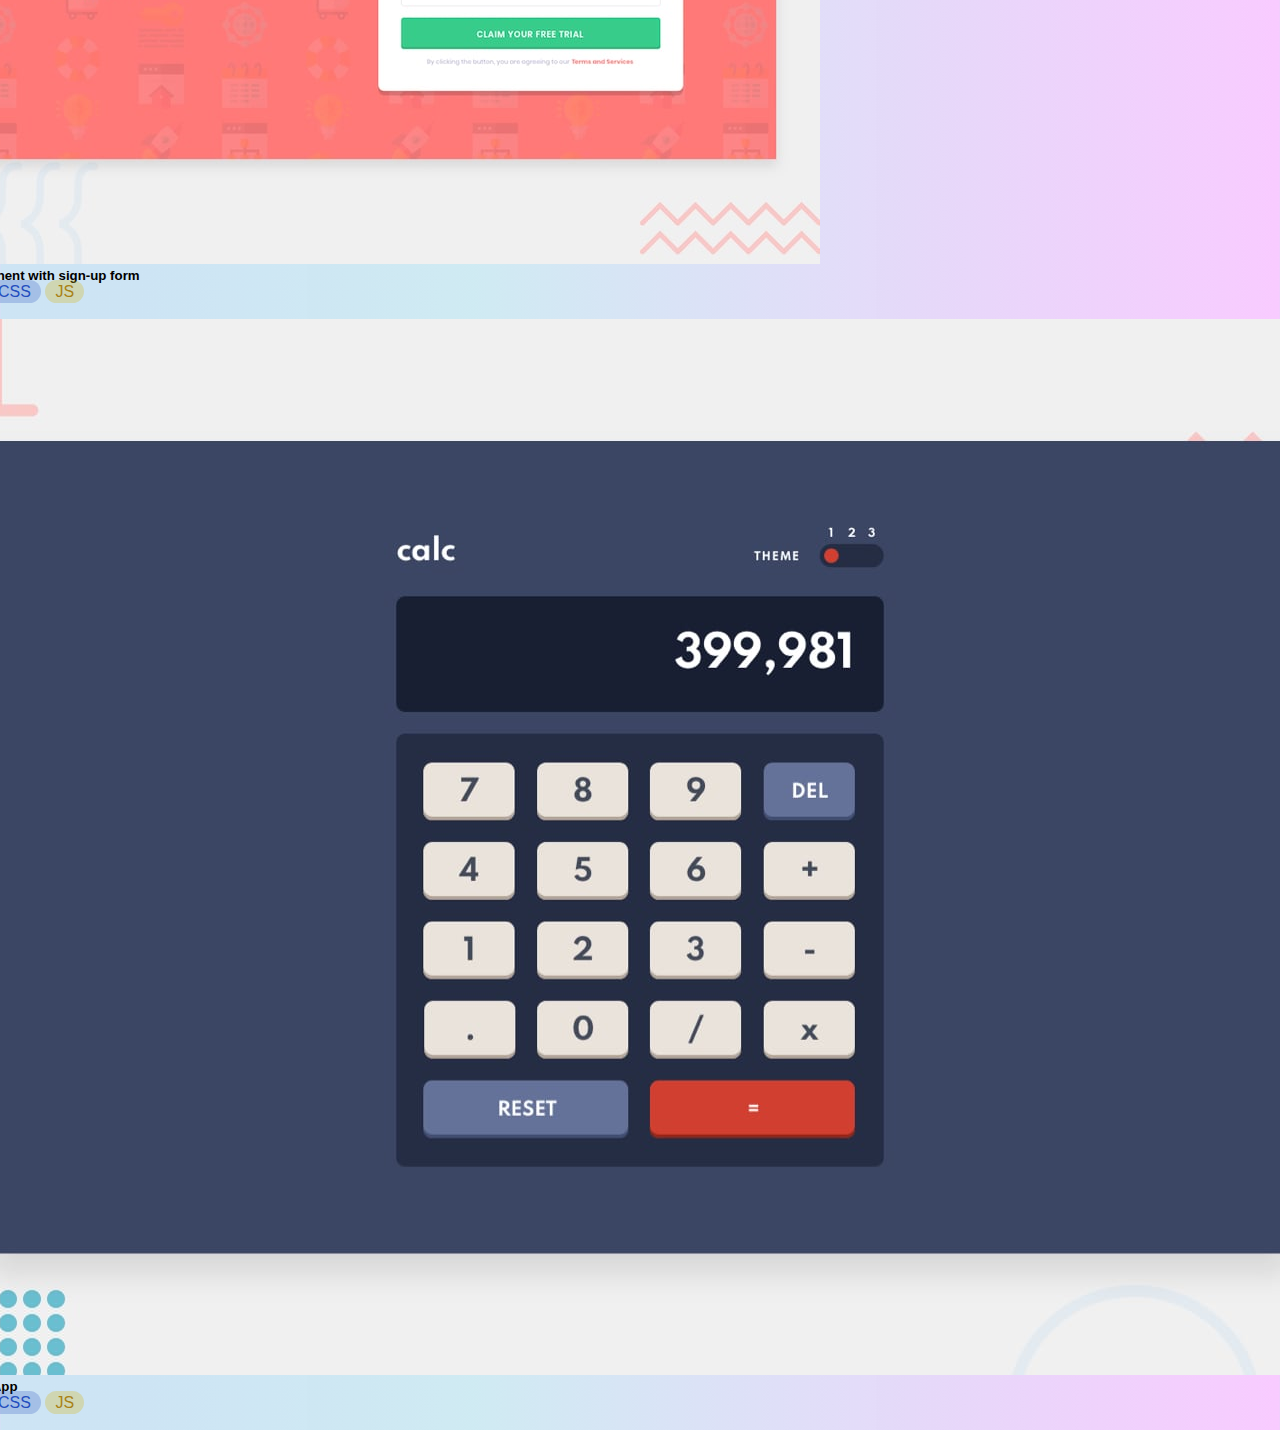
==== commit 9d7d50f2: "Desafio - Calculator App" ====
--- a/index.html
+++ b/index.html
@@ -95,6 +95,20 @@
                     </div>
                 </div>
             </div>
+            <div class="col-12 col-md-6 col-lg-3">
+                <div class="col-12 card mt-3">
+                    <img class="card-img-top" src="desafio-07/design/desktop-preview.jpg" alt="Card image cap">
+                    <div class="card-body">
+                        <h5 class="card-title">Calculador App </h5>
+                        <div class="categories mt-4">
+                            <label class="label-html">HTML</label>
+                            <label class="label-css">CSS</label>
+                            <label class="label-js">JS</label>
+                        </div>
+                        <a href="https://bruna-nunes.github.io/frontendmentor/desafio-07/" class="btn btn-primary">Ver projeto</a>
+                    </div>
+                </div>
+            </div>
         </div>
     </div>
 </body>
